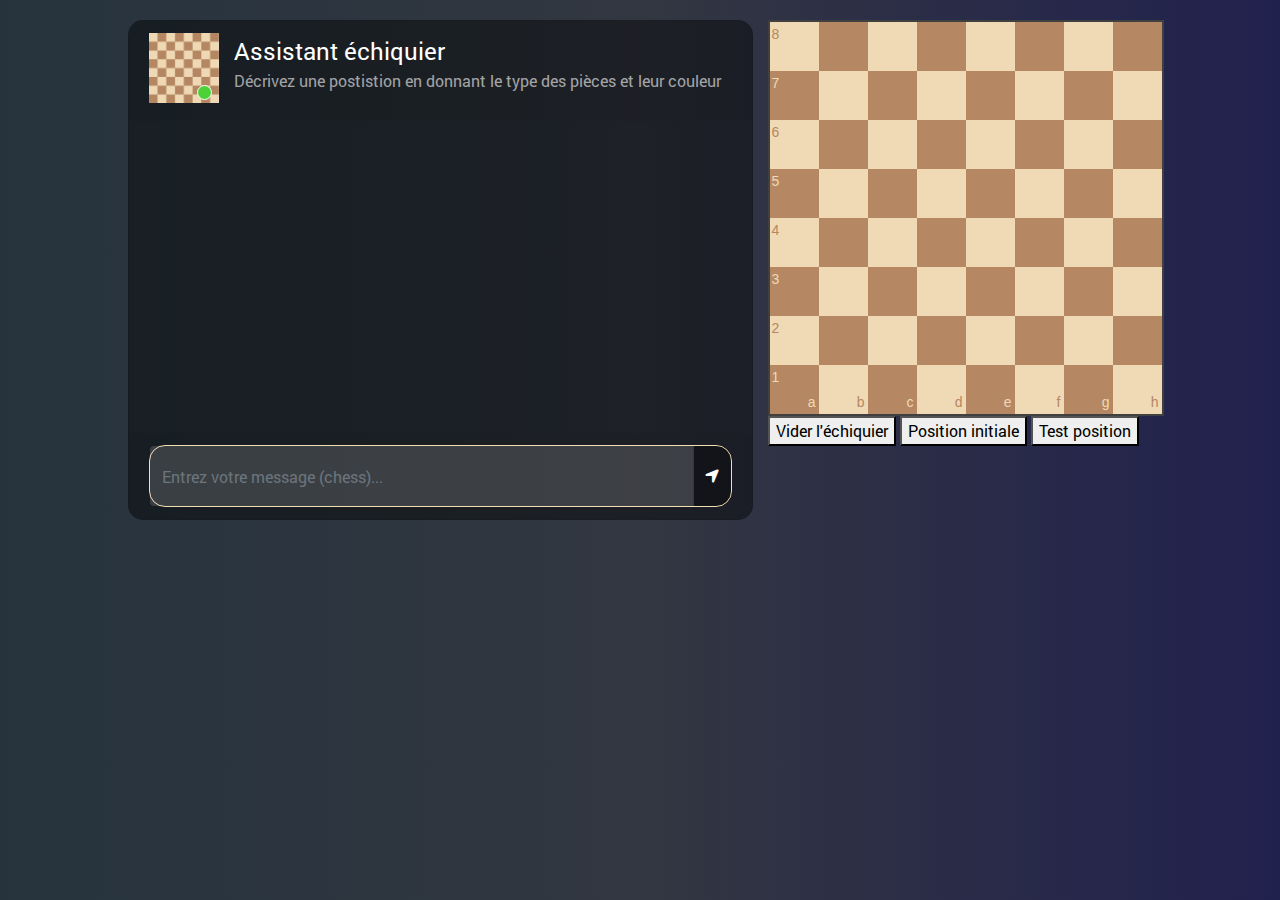
==== templates/index.html @ d5c43a37 "Tdai : flask local run ok" ====
<!DOCTYPE html>
<html lang="fr">
	<head>
		<title>Demo LLM functions calling</title>
		<meta charset="UTF-8">
		<meta name="viewport" content="width=device-width, initial-scale=1.0">
		<script src="/static/jquery/jquery-3.7.1.min.js"></script>
		<link rel="stylesheet" href="/static/bootstrap/css/bootstrap.min.css">
		<link rel="stylesheet" href="/static/fontawsome/all.css">		
		<link rel="stylesheet" type="text/css" href="/static/css/style.css"/>

		<!-- Chessboard -->
		<script src="/static/js/chessboard-1.0.0.js"></script>
		<link rel="stylesheet" href="/static/css/chessboard-1.0.0.css">

		<link rel="icon" href="../static/favicon.svg" />
	</head>
	
	<body>

		<!-- Assistant function test -->

		<div class="container-fluid" style="display: none;">
			
			<div class="row justify-content-center">		
				
				<div class="col-md-8 col-xl-6 chat">
					<div class="card">
						<div class="card-header msg_head">
							<div class="d-flex bd-highlight">
								<!-- <div class="img_cont">
									<img src="/static/images/ico-board.png" class="user_img" alt="image de profil">
									<span class="online_icon"></span>
								</div> -->
								<div class="user_info">
									<span>Assistant test function</span>
									<p>Lancez la conversation avec 'bonjour'</p>

									<div id="loadingSpinner" class="loader" style="display: none;">
										<div id="bloc-attente">											
											<div id="chronometre"><em>En attente de réponse depuis <span id="temps-ecoule"></span> secondes</em></div>
										</div>
									</div>

								</div>
							</div>
						</div>
						<div id="messageFormeight" class="card-body msg_card_body">
												
							
						</div>
						<div class="card-footer">
							<form id="messageArea" class="input-group">
                                <input type="text" id="text" name="msg" placeholder="Entrez votre message..." autocomplete="off" class="form-control type_msg" required/>
								<div class="input-group-append">
									<button type="submit" id="send" class="input-group-text send_btn" title="envoi"><i class="fas fa-location-arrow"></i></button>
								</div>
							</form>
						</div>
					<!-- 	<div id="moteur-llm-1">							
							<label for="llm-select"></strong></label>			
							<select name="llm-1" id="llm-1">
							<option value="GTP-3-Turbo">GTP-3.5</option>						
							<option value="GTP-4-Turbo">GTP-4</option> 
							</select>
						</div> -->
					</div>
				</div>
				<!-- <div id="reference" class="justify-content-center">
					<img src="/static/images/ref_up.png" class="ref_image" alt="image de profil">
					<div class="user_info"><p>Référence pour le calul</p></div>
				</div> -->
			</div>
		</div>

		

		<!-- Chess Assistant  -->
			
		<div class="row justify-content-center">		
			
			<div class="col-md-8 col-xl-6 chat-2">
				<div class="card">
					<div class="card-header msg_head">
						<div class="d-flex bd-highlight">
							<div class="img_cont">
								<img src="/static/images/ChessBoard-1-300x300.png" class="user_img" alt="image de profil">
								<span class="online_icon"></span>
							</div>
							<div class="user_info">
								<span>Assistant échiquier</span>
								<p>Décrivez une postistion en donnant le type des pièces et leur couleur</p>

								<div id="loadingSpinner-2" class="loader" style="display: none;">
									<div id="bloc-attente-2">										
										<div id="chronometre-2"><em>En attente de réponse depuis <span id="temps-ecoule-2"></span> secondes</em></div>
									</div>
								</div>

							</div>
						</div>
					</div>
					<div id="messageFormeight-2" class="card-body msg_card_body">
					
												
					</div>
					<div class="card-footer">
						<form id="messageArea-2" class="input-group">
							<input type="text" id="text-2" name="msg_2" placeholder="Entrez votre message (chess)..." autocomplete="off" class="form-control type_msg" required/>
							<div class="input-group-append">
								<button type="submit" id="send-2" class="input-group-text send_btn" title="envoi"><i class="fas fa-location-arrow"></i></button>
							</div>
						</form>
					</div>
					<!-- <div id="moteur-llm-2">						
						<label for="llm-select"></strong></label>			
						<select name="llm-2" id="llm-2">
						<option value="GTP-3-Turbo">GTP-3.5</option>						
						<option value="GTP-4-Turbo">GTP-4</option> 
						</select>
					</div> -->
				</div>
			</div>
			<div id="reference-2" class="justify-content-center">
				<div id="board2" style="width: 400px"></div>				
				<button id="clearBtn">Vider l'échiquier</button>
				<button id="startBtn">Position initiale</button>
				<button id="cmate">Test position</button>
			</div>
		</div>
	
	</div>

		
		
		<script>
			
			/*chessboard*/
			var board2 = Chessboard('board2', {
				draggable: true,
				dropOffBoard: 'trash',
				sparePieces: false
				})

				$('#startBtn').on('click', board2.start)
				$('#clearBtn').on('click', board2.clear)

				$('#cmate').on('click', function () {
				board2.position({
					a4: 'bK',
					c4: 'wK',
					a7: 'wR'
				})
				})



			/* function test */
			$(document).ready(function() {
				$("#messageArea").on("submit", function(event) {
					const date = new Date();
					let hour = date.getHours().toString();
					let minute = date.getMinutes().toString();

					// Ajouter un zéro devant si nécessaire
					hour = hour.padStart(2, '0');
					minute = minute.padStart(2, '0');

					const str_time = hour + ":" + minute;

					var rawText = $("#text").val();

					var userHtml = '<div class="d-flex justify-content-end mb-4 fadeInUp"><div class="msg_cotainer_send">' + rawText + '<span class="msg_time_send">'+ str_time + '</span></div><div class="img_cont_msg"><img src="/static/images/human.svg" class="user_img_msg" alt="profil humain"></div></div>';
					
					$("#text").val("");
					$("#messageFormeight").append(userHtml);
					scrollToBottom();  
					// Afficher l'indicateur de chargement
					$("#loadingSpinner").show();
					demarrerChronometre()

					$.ajax({
						data: {
							msg: rawText,	
						},
						type: "POST",
						url: "/get",
					}).done(function(data) {
						// Masquer l'indicateur de chargement
						$("#loadingSpinner").hide();
						demarrerChronometre()
						var botHtml = '<div class="d-flex justify-content-start mb-4 fadeInUp"><div class="img_cont_msg"><img src="/static/images/robot.svg" class="user_img_msg" alt="profil bot"></div><div class="msg_cotainer">' + data + '<span class="msg_time">' + str_time + '</span></div></div>';
						$("#messageFormeight").append($.parseHTML(botHtml));
						scrollToBottom();  
					});
					event.preventDefault();
				});
			});

			/* Chess */
			$(document).ready(function() {
				$("#messageArea-2").on("submit", function(event) {
					const date = new Date();
					let hour = date.getHours().toString();
					let minute = date.getMinutes().toString();

					// Ajouter un zéro devant si nécessaire
					hour = hour.padStart(2, '0');
					minute = minute.padStart(2, '0');

					const str_time_2 = hour + ":" + minute;

					var rawText_2 = $("#text-2").val();

					var userHtml_2 = '<div class="d-flex justify-content-end mb-4 fadeInUp"><div class="msg_cotainer_send">' + rawText_2 + '<span class="msg_time_send">'+ str_time_2 + '</span></div><div class="img_cont_msg"><img src="/static/images/human.svg" class="user_img_msg" alt="profil humain"></div></div>';
					
					$("#text-2").val("");
					$("#messageFormeight-2").append(userHtml_2);
					scrollToBottom_2();  
					// Afficher l'indicateur de chargement
					$("#loadingSpinner-2").show();
					demarrerChronometre_2()

					$.ajax({
						data: {
							msg_2: rawText_2,	
						},
						type: "POST",
						url: "/get_chess_position",
					}).done(function(response) {
						// Masquer l'indicateur de chargement
						$("#loadingSpinner-2").hide();						
						/* demarrerChronometre_2();  */

						const responseType = response.type;
        				const data = response.data;
						console.log("retour ajax : " + responseType + " - " + data);

						if (responseType === "chess") {
						// Exécuter la fonction pour la position d'échecs
						console.log("Data for chess position: null");
						board2.clear();
										
						console.log("board clear! ok");
						console.log("REAL chess position:" + data);
						var positionData = (typeof data === 'string') ? JSON.parse(data) : data;
						console.log("PARSE chess position:" + positionData);
						/* board2.position(data); */
						board2.position(positionData);

						  // Test avec un exemple hardcodé
						/*board2.position({
								a4: 'bK',
								c4: 'wK',
								a7: 'wR'
							}); */
							console.log("position set ok");


						} else if (responseType === "message") {
            			// Afficher le message comme auparavant

						var botHtml_2 = '<div class="d-flex justify-content-start mb-4 fadeInUp"><div class="img_cont_msg"><img src="/static/images/robot.svg" class="user_img_msg" alt="profil bot"></div><div class="msg_cotainer">' + data + '<span class="msg_time">' + str_time_2 + '</span></div></div>';
						$("#messageFormeight-2").append($.parseHTML(botHtml_2));
						scrollToBottom_2();}  
					});
					event.preventDefault();
				});
			});

			/* test */
			function scrollToBottom() {
				var messagesContainer = document.getElementById("messageFormeight");
				messagesContainer.scrollTop = messagesContainer.scrollHeight;
			}

			/* chess */
			function scrollToBottom_2() {
				var messagesContainer_2 = document.getElementById("messageFormeight-2");
				messagesContainer_2.scrollTop = messagesContainer_2.scrollHeight;
			} 

			/* test */
			// Timer V2
			let intervalId = null; // Identifiant pour le contrôle de l'intervalle
			function demarrerChronometre() {
				// Si un chronomètre est déjà en cours, l'arrêter
				if (intervalId !== null) {
					clearInterval(intervalId);
				}

				let tempsEcoule = 0; // Réinitialiser le temps écoulé
				const tempsEcouleElement = document.getElementById("temps-ecoule");

				function miseAJourChronometre() {
					tempsEcouleElement.textContent = tempsEcoule;
					tempsEcoule++;
				}

				// Mise à jour toutes les secondes et stocker l'identifiant de l'intervalle
				intervalId = setInterval(miseAJourChronometre, 1000);
			}

			/* chess */
			// Timer V2
			let intervalId_2 = null; // Identifiant pour le contrôle de l'intervalle
			function demarrerChronometre_2() {
				// Si un chronomètre est déjà en cours, l'arrêter
				if (intervalId_2 !== null) {
					clearInterval(intervalId_2);
				}

				let tempsEcoule = 0; // Réinitialiser le temps écoulé
				const tempsEcouleElement = document.getElementById("temps-ecoule-2");

				function miseAJourChronometre_2() {
					tempsEcouleElement.textContent = tempsEcoule;
					tempsEcoule++;
				}

				// Mise à jour toutes les secondes et stocker l'identifiant de l'intervalle
				intervalId_2 = setInterval(miseAJourChronometre_2, 1000);
			}

 			


		</script>
        
    </body>
</html>
---- static/css/style.css ----
/*** fonts -> chargement des polices embarquées ***/
@font-face {
    font-family: 'Heading Pro Trial';        
    src: url("../webfonts/Heading-Pro-Regular-trial.woff") format("woff"), url("../webfonts/Heading-Pro-Regular-trial.ttf") format("truetype"); 
}

@font-face {
    font-family: 'Roboto Light';        
    src: url("../webfonts/Roboto-Light_0.woff") format("woff"), url("../webfonts/Roboto-Light_0.ttf") format("truetype"); 
}

@font-face {
    font-family: 'Roboto Black';        
    src: url("../webfonts/Roboto-Black_0.woff") format("woff"), url("../webfonts/Roboto-Black_0.ttf") format("truetype"); 
}

@font-face {
    font-family: 'Roboto';        
    src: url("../webfonts/Roboto-Regular.woff") format("woff"), url("../webfonts/Roboto-Regular.ttf") format("truetype"); 
}

@font-face {
    font-family: 'Minion Pro';        
    src: url("../webfonts/Minion-Pro-Regular.woff") format("woff"), url("../webfonts/Minion-Pro-Regular.ttf") format("truetype"); 
}
/*** fonts ***/ 


body,html{
	height: 100%;
	margin: 0;
	background: rgb(44, 47, 59);
   	background: -webkit-linear-gradient(to right, rgb(40, 59, 34), rgb(54, 60, 70), rgb(32, 32, 43));
	background: linear-gradient(to right, rgb(38, 51, 61), rgb(50, 55, 65), rgb(33, 33, 78));
	font-family:Roboto, "Roboto", Verdana, Geneva, Tahoma, sans-serif;
}

.chat{
	/* margin-top: auto;
	margin-bottom: auto; */
	margin-top: 50px;
}
.chat-2{
	/* margin-top: auto;
	margin-bottom: auto; */
	margin-top: 20px;
	margin-bottom: 80px;
}
.card{
	height: 500px;
	border-radius: 15px !important;
	background-color: rgba(0,0,0,0.4) !important;
}
.contacts_body{
	padding:  0.75rem 0 !important;
	overflow-y: auto;
	white-space: nowrap;
}
.msg_card_body{
	overflow-y: auto;
}
.card-header{
	border-radius: 15px 15px 0 0 !important;
	border-bottom: 0 !important;
}
.card-footer{
border-radius: 0 0 15px 15px !important;
	border-top: 0 !important;
}
.container{
	align-content: center;
}
.search{
	border-radius: 15px 0 0 15px !important;
	background-color: rgba(0,0,0,0.3) !important;
	border:0 !important;
	color:white !important;
}
.search:focus{
	 box-shadow:none !important;
   outline:0px !important;
}
.type_msg{
	background-color: #ffffff26 !important;
	border:0 !important;
	color:white !important;
	height: 60px !important;
	overflow-y: auto;
}
	.type_msg:focus{
	 box-shadow:none !important;
   outline:0px !important;
}
.attach_btn{
	border-radius: 15px 0 0 15px !important;
	background-color: rgba(0,0,0,0.3) !important;
	border:0 !important;
	color: white !important;
	cursor: pointer;
}
.send_btn{
	border-radius: 0 15px 15px 0 !important;
	background-color: rgba(0,0,0,0.3) !important;
	border:0 !important;
	color: white !important;
	cursor: pointer;
}
.search_btn{
	border-radius: 0 15px 15px 0 !important;
	background-color: rgba(0,0,0,0.3) !important;
	border:0 !important;
	color: white !important;
	cursor: pointer;
}
.contacts{
	list-style: none;
	padding: 0;
}
.contacts li{
	width: 100% !important;
	padding: 5px 10px;
	margin-bottom: 15px !important;
}
.active{
	background-color: rgba(0,0,0,0.3);
}
.user_img{
	height: 100%;
	width: 100%;
	/* border:1.5px solid #f5f6fa; */

}
.user_img_msg{
	height: 40px;
	width: 40px;
	/* border:1.5px solid #f5f6fa; */

}
.img_cont{
	position: relative;
	height: 70px;
	width: 70px;
}
.img_cont_msg{
	height: 40px;
	width: 40px;
}
.online_icon{
	position: absolute;
	height: 15px;
	width:15px;
	background-color: #4cd137;
	border-radius: 50%;
	bottom: 0.2em;
	right: 0.4em;
	border:1.5px solid white;
}
.offline{
	background-color: #c23616 !important;
}
.user_info{
	margin-top: auto;
	margin-bottom: auto;
	margin-left: 15px;
}
.user_info span{
	font-size: 1.5em;
	color: white;
}
.user_info p{
	font-size: 1em;
	color: rgba(255,255,255,0.6);
}
.video_cam{
	margin-left: 50px;
	margin-top: 5px;
}
.video_cam span{
	color: white;
	font-size: 1.3em;
	cursor: pointer;
	margin-right: 20px;
}
.msg_cotainer{
	margin-top: auto;
	margin-bottom: auto;
	margin-left: 10px;
	border-radius: 12px;
	/* background-color: rgb(82, 172, 255); */
	background-color: #dce6ef;
	padding: 10px;
	position: relative;
	font-size: 1.15em;
}
.msg_cotainer_send{
	margin-top: auto;
	margin-bottom: auto;
	margin-right: 10px;
	border-radius: 12px;
	/* background-color: #58cc71; */
	background-color: #a9e1b5;
	padding: 10px;
	position: relative;
}
.msg_time{
	position: absolute;
	left: 1px;
	bottom: -23px;
	color: rgba(255,255,255,0.5);
	font-size:  0.90em
}
.msg_time_send{
	position: absolute;
	right:1px;
	bottom: -21px;
	color: rgba(255,255,255,0.5);
	font-size:  0.90em
}
.msg_head{
	position: relative;
}
#action_menu_btn{
	position: absolute;
	right: 10px;
	top: 10px;
	color: white;
	cursor: pointer;
	font-size: 1.3em;
}
.action_menu{
	z-index: 1;
	position: absolute;
	padding: 15px 0;
	background-color: rgba(0,0,0,0.5);
	color: white;
	border-radius: 15px;
	top: 30px;
	right: 15px;
	display: none;
}
.action_menu ul{
	list-style: none;
	padding: 0;
	margin: 0;
}
.action_menu ul li{
	width: 100%;
	padding: 10px 15px;
	margin-bottom: 5px;
}
.action_menu ul li i{
	padding-right: 10px;
}
.action_menu ul li:hover{
	cursor: pointer;
	background-color: rgba(0,0,0,0.2);
}


@keyframes fadeInUp {
    from {
        opacity: 0;
        transform: translateY(20px);
    }
    to {
        opacity: 1;
        transform: translateY(0);
    }
}

.fadeInUp {
    animation: fadeInUp 0.5s ease forwards;
}

.rond {
    border: 5px solid #f3f3f3;
    border-top: 5px solid #16b2d6;
    border-radius: 50%;
    width: 50px;
    height: 50px;
    animation: spin 2s linear infinite;            
}

@keyframes spin {
    0% { transform: rotate(0deg); }
    100% { transform: rotate(360deg); }
}

#bloc-attente{
    display: flex;
    flex-direction: row;
    flex-wrap: wrap;
    align-items: center;
    justify-content: center;
    gap: 20px;
}

div.loader{
	display: none;
	width: 100%;
	max-width: 600px;
	height: auto;
	padding: 4px 25px;  	
	border-radius: 12px;
	z-index: 1000;
	background-color: rgba(240, 248, 255, 0.821);
  }
  
  div.loader div.txt-options{
	  font-size: 1em;
	  margin-bottom: 0;
	  color: black;
  }

  #temps-ecoule, #temps-ecoule-2{
	color: black;
	font-weight: 600;
	font-size: 0.95em;
  }


  #bloc-attente{
	  gap: 4px;
  }


  img.ref_image{
	width: 100%;
	max-width: 400px;
	height: auto;
	padding: 12px;
	margin-top: 50px;
  }

  img.ref_image:hover{
	transform: scale(1.6) translateY(60px);
	
  }

#messageArea, #messageArea-2{
    border: 1px solid wheat;
    border-radius: 16px;
}

#reference-2{
	margin-top: 20px;
}

@media(max-width: 576px){
	.contacts_card{
	margin-bottom: 15px !important;
}
}
---- static/css/chessboard-1.0.0.css ----
/*! chessboard.js v1.0.0 | (c) 2019 Chris Oakman | MIT License chessboardjs.com/license */

.clearfix-7da63 {
  clear: both;
}

.board-b72b1 {
  border: 2px solid #404040;
  box-sizing: content-box;
}

.square-55d63 {
  float: left;
  position: relative;

  /* disable any native browser highlighting */
  -webkit-touch-callout: none;
    -webkit-user-select: none;
     -khtml-user-select: none;
       -moz-user-select: none;
        -ms-user-select: none;
            user-select: none;
}

.white-1e1d7 {
  background-color: #f0d9b5;
  color: #b58863;
}

.black-3c85d {
  background-color: #b58863;
  color: #f0d9b5;
}

.highlight1-32417, .highlight2-9c5d2 {
  box-shadow: inset 0 0 3px 3px yellow;
}

.notation-322f9 {
  cursor: default;
  font-family: "Helvetica Neue", Helvetica, Arial, sans-serif;
  font-size: 14px;
  position: absolute;
}

.alpha-d2270 {
  bottom: 1px;
  right: 3px;
}

.numeric-fc462 {
  top: 2px;
  left: 2px;
}
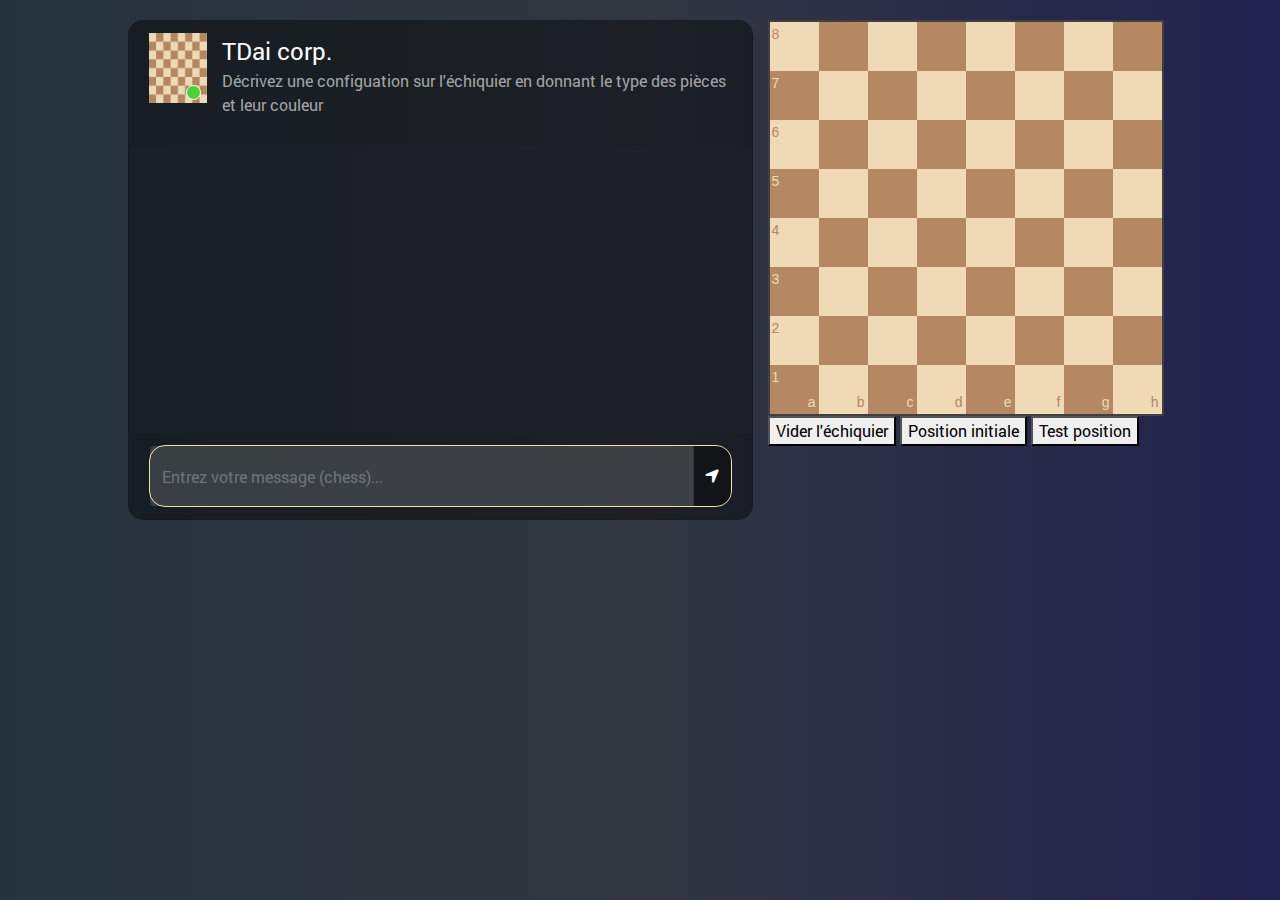
==== commit 315420e3: "TDai-chess self Keys" ====
--- a/templates/index.html
+++ b/templates/index.html
@@ -88,8 +88,8 @@
 								<span class="online_icon"></span>
 							</div>
 							<div class="user_info">
-								<span>Assistant échiquier</span>
-								<p>Décrivez une postistion en donnant le type des pièces et leur couleur</p>
+								<span>TDai corp.</span>
+								<p>Décrivez une configuation sur l'échiquier en donnant le type des pièces et leur couleur</p>
 
 								<div id="loadingSpinner-2" class="loader" style="display: none;">
 									<div id="bloc-attente-2">										
